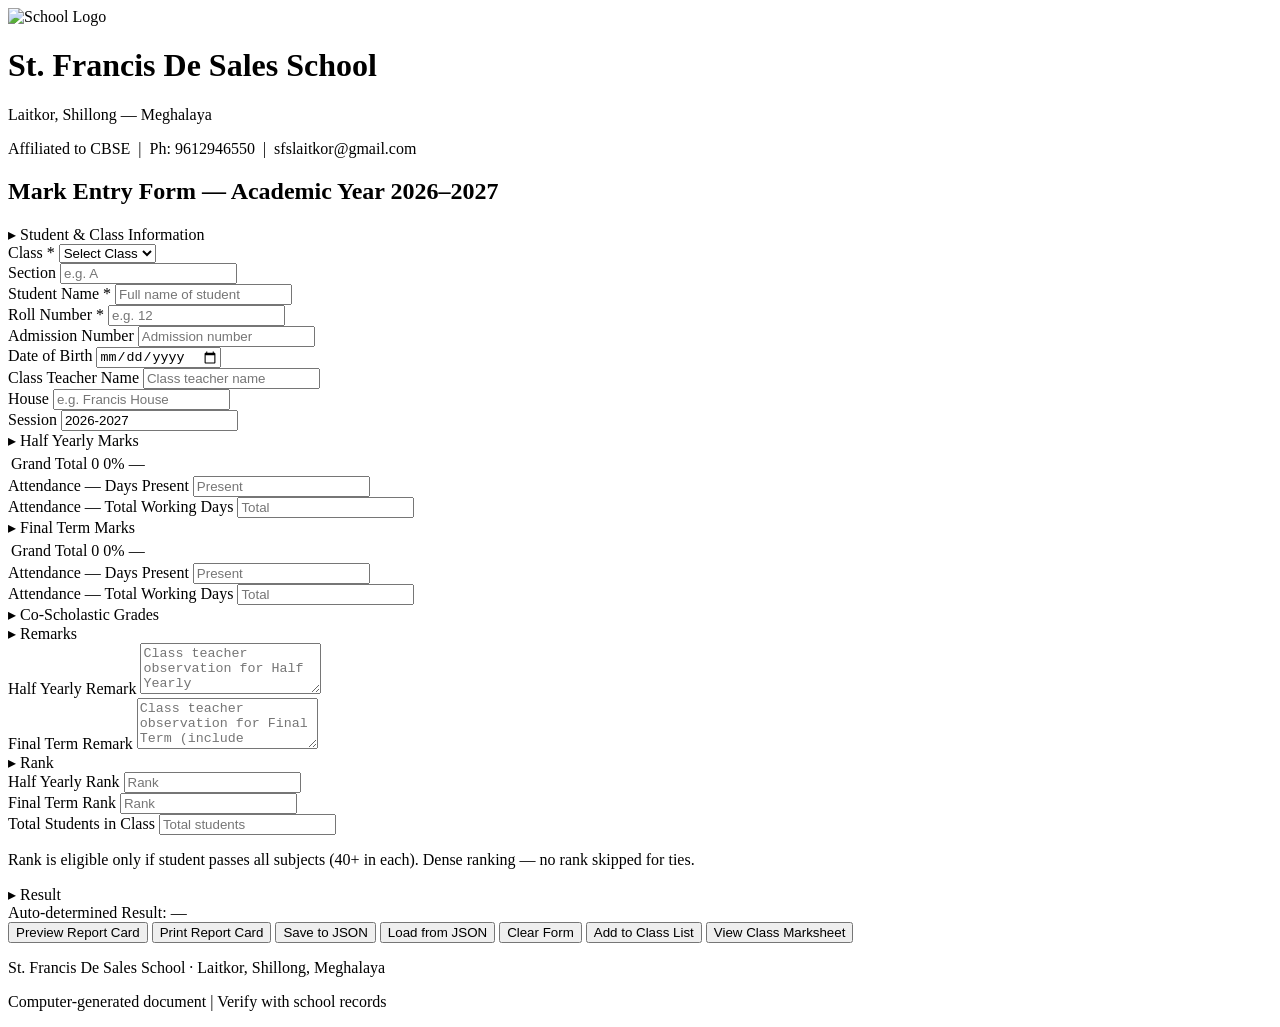
==== index.html @ 92c3ea96 "Upgraded reports card link" ====
<!DOCTYPE html>
<html lang="en">
<head>
    <meta charset="UTF-8">
    <meta name="viewport" content="width=device-width, initial-scale=1.0">
    <title>SFDS Report Card — Mark Entry</title>
    <link rel="stylesheet" href="css/main.css">
</head>
<body>
    <div class="app-wrapper">
        <!-- ═══════════════════════════════════════════════════════════════
             HEADER
             ═══════════════════════════════════════════════════════════════ -->
        <header class="app-header">
            <div class="header-inner">
                <img src="assets/logo.png" alt="School Logo" class="header-logo" id="headerLogo">
                <div class="header-text">
                    <h1>St. Francis De Sales School</h1>
                    <p class="header-sub">Laitkor, Shillong — Meghalaya</p>
                    <p class="header-meta">Affiliated to CBSE &nbsp;|&nbsp; Ph: 9612946550 &nbsp;|&nbsp; sfslaitkor@gmail.com</p>
                </div>
            </div>
        </header>

        <!-- ═══════════════════════════════════════════════════════════════
             MAIN FORM
             ═══════════════════════════════════════════════════════════════ -->
        <main class="form-main">
            <h2 class="page-title">Mark Entry Form — Academic Year 2026–2027</h2>

            <!-- ───────────────────────────────────────────────────────────
                 SECTION A — CLASS & STUDENT INFO
                 ─────────────────────────────────────────────────────────── -->
            <section class="form-section" id="sectionA">
                <div class="section-strip">
                    <span class="strip-marker">▸</span>
                    <span class="strip-label">Student & Class Information</span>
                </div>

                <div class="form-grid two-col">
                    <div class="field-group">
                        <label for="classSelect">Class <span class="req">*</span></label>
                        <select id="classSelect" name="classSelect">
                            <option value="" disabled selected>Select Class</option>
                            <option value="3">III</option>
                            <option value="4">IV</option>
                            <option value="5">V</option>
                            <option value="6">VI</option>
                            <option value="7">VII</option>
                            <option value="8">VIII</option>
                            <option value="9">IX</option>
                            <option value="10">X</option>
                        </select>
                    </div>

                    <div class="field-group">
                        <label for="sectionInput">Section</label>
                        <input type="text" id="sectionInput" name="section" placeholder="e.g. A" maxlength="5">
                    </div>

                    <div class="field-group">
                        <label for="studentName">Student Name <span class="req">*</span></label>
                        <input type="text" id="studentName" name="studentName" placeholder="Full name of student">
                    </div>

                    <div class="field-group">
                        <label for="rollNumber">Roll Number <span class="req">*</span></label>
                        <input type="number" id="rollNumber" name="rollNumber" min="1" placeholder="e.g. 12">
                    </div>

                    <div class="field-group">
                        <label for="admissionNo">Admission Number</label>
                        <input type="text" id="admissionNo" name="admissionNo" placeholder="Admission number">
                    </div>

                    <div class="field-group">
                        <label for="dob">Date of Birth</label>
                        <input type="date" id="dob" name="dob">
                    </div>

                    <div class="field-group">
                        <label for="classTeacher">Class Teacher Name</label>
                        <input type="text" id="classTeacher" name="classTeacher" placeholder="Class teacher name">
                    </div>

                    <div class="field-group">
                        <label for="house">House</label>
                        <input type="text" id="house" name="house" placeholder="e.g. Francis House">
                    </div>

                    <div class="field-group">
                        <label for="session">Session</label>
                        <input type="text" id="session" name="session" value="2026-2027" readonly>
                    </div>
                </div>
            </section>

            <!-- ───────────────────────────────────────────────────────────
                 SECTION B — HALF YEARLY MARKS TABLE
                 ─────────────────────────────────────────────────────────── -->
            <section class="form-section" id="sectionB">
                <div class="section-strip">
                    <span class="strip-marker">▸</span>
                    <span class="strip-label">Half Yearly Marks</span>
                </div>
                <div class="note-box" id="halfYearlyNote"></div>
                <div class="marks-table-wrapper">
                    <table class="marks-table" id="halfYearlyTable">
                        <thead>
                            <tr id="halfYearlyHeaderRow">
                                <!-- Dynamic columns injected by form.js -->
                            </tr>
                        </thead>
                        <tbody id="halfYearlyBody">
                            <!-- Dynamic rows injected by form.js -->
                        </tbody>
                        <tfoot>
                            <tr class="grand-total-row">
                                <td colspan="2" class="label-cell">Grand Total</td>
                                <td class="value-cell" id="hyGrandTotal">0</td>
                                <td class="value-cell" id="hyPercentage">0%</td>
                                <td class="value-cell" id="hyGrade">—</td>
                            </tr>
                        </tfoot>
                    </table>
                </div>

                <div class="attendance-row form-grid two-col">
                    <div class="field-group">
                        <label>Attendance — Days Present</label>
                        <input type="number" id="hyPresent" min="0" placeholder="Present">
                    </div>
                    <div class="field-group">
                        <label>Attendance — Total Working Days</label>
                        <input type="number" id="hyTotalDays" min="1" placeholder="Total">
                    </div>
                </div>
            </section>

            <!-- ───────────────────────────────────────────────────────────
                 SECTION C — FINAL TERM MARKS TABLE
                 ─────────────────────────────────────────────────────────── -->
            <section class="form-section" id="sectionC">
                <div class="section-strip">
                    <span class="strip-marker">▸</span>
                    <span class="strip-label">Final Term Marks</span>
                </div>
                <div class="note-box" id="finalTermNote"></div>
                <div class="marks-table-wrapper">
                    <table class="marks-table" id="finalTermTable">
                        <thead>
                            <tr id="finalTermHeaderRow">
                                <!-- Dynamic columns injected by form.js -->
                            </tr>
                        </thead>
                        <tbody id="finalTermBody">
                            <!-- Dynamic rows injected by form.js -->
                        </tbody>
                        <tfoot>
                            <tr class="grand-total-row">
                                <td colspan="2" class="label-cell">Grand Total</td>
                                <td class="value-cell" id="ftGrandTotal">0</td>
                                <td class="value-cell" id="ftPercentage">0%</td>
                                <td class="value-cell" id="ftGrade">—</td>
                            </tr>
                        </tfoot>
                    </table>
                </div>

                <div class="attendance-row form-grid two-col">
                    <div class="field-group">
                        <label>Attendance — Days Present</label>
                        <input type="number" id="ftPresent" min="0" placeholder="Present">
                    </div>
                    <div class="field-group">
                        <label>Attendance — Total Working Days</label>
                        <input type="number" id="ftTotalDays" min="1" placeholder="Total">
                    </div>
                </div>
            </section>

            <!-- ───────────────────────────────────────────────────────────
                 SECTION D — CO-SCHOLASTIC GRADES
                 ─────────────────────────────────────────────────────────── -->
            <section class="form-section" id="sectionD">
                <div class="section-strip">
                    <span class="strip-marker">▸</span>
                    <span class="strip-label">Co-Scholastic Grades</span>
                </div>
                <div class="coscholastic-grid" id="coScholasticContainer">
                    <!-- Dynamic rows injected by form.js -->
                </div>
            </section>

            <!-- ───────────────────────────────────────────────────────────
                 SECTION E — REMARKS
                 ─────────────────────────────────────────────────────────── -->
            <section class="form-section" id="sectionE">
                <div class="section-strip">
                    <span class="strip-marker">▸</span>
                    <span class="strip-label">Remarks</span>
                </div>
                <div class="form-grid two-col">
                    <div class="field-group">
                        <label for="hyRemark">Half Yearly Remark</label>
                        <textarea id="hyRemark" rows="3" placeholder="Class teacher observation for Half Yearly"></textarea>
                    </div>
                    <div class="field-group">
                        <label for="ftRemark">Final Term Remark</label>
                        <textarea id="ftRemark" rows="3" placeholder="Class teacher observation for Final Term (include promotion status)"></textarea>
                    </div>
                </div>
            </section>

            <!-- ───────────────────────────────────────────────────────────
                 SECTION F — RANK
                 ─────────────────────────────────────────────────────────── -->
            <section class="form-section" id="sectionF">
                <div class="section-strip">
                    <span class="strip-marker">▸</span>
                    <span class="strip-label">Rank</span>
                </div>
                <div class="form-grid three-col">
                    <div class="field-group">
                        <label for="hyRank">Half Yearly Rank</label>
                        <input type="number" id="hyRank" min="1" placeholder="Rank">
                    </div>
                    <div class="field-group">
                        <label for="ftRank">Final Term Rank</label>
                        <input type="number" id="ftRank" min="1" placeholder="Rank">
                    </div>
                    <div class="field-group">
                        <label for="totalStudents">Total Students in Class</label>
                        <input type="number" id="totalStudents" min="1" placeholder="Total students">
                    </div>
                </div>
                <p class="field-note">Rank is eligible only if student passes all subjects (40+ in each). Dense ranking — no rank skipped for ties.</p>
            </section>

            <!-- ───────────────────────────────────────────────────────────
                 SECTION G — RESULT
                 ─────────────────────────────────────────────────────────── -->
            <section class="form-section" id="sectionG">
                <div class="section-strip">
                    <span class="strip-marker">▸</span>
                    <span class="strip-label">Result</span>
                </div>
                <div class="result-display" id="resultDisplay">
                    <span class="result-label">Auto-determined Result:</span>
                    <span class="result-badge" id="resultBadge">—</span>
                </div>
            </section>

            <!-- ───────────────────────────────────────────────────────────
                 FORM ACTIONS
                 ─────────────────────────────────────────────────────────── -->
            <section class="form-actions" id="formActions">
                <button type="button" class="btn btn-primary" id="btnPreview">Preview Report Card</button>
                <button type="button" class="btn btn-primary" id="btnPrint">Print Report Card</button>
                <button type="button" class="btn btn-secondary" id="btnSaveJson">Save to JSON</button>
                <button type="button" class="btn btn-secondary" id="btnLoadJson">Load from JSON</button>
                <button type="button" class="btn btn-warn" id="btnClear">Clear Form</button>
                <button type="button" class="btn btn-accent" id="btnAddToClass">Add to Class List</button>
                <button type="button" class="btn btn-accent" id="btnViewMarksheet">View Class Marksheet</button>
            </section>
        </main>

        <!-- ═══════════════════════════════════════════════════════════════
             FOOTER
             ═══════════════════════════════════════════════════════════════ -->
        <footer class="app-footer">
            <p>St. Francis De Sales School · Laitkor, Shillong, Meghalaya</p>
            <p class="footer-note">Computer-generated document | Verify with school records</p>
        </footer>
    </div>

    <script src="js/config.js"></script>
    <script src="js/form.js"></script>
</body>
</html>
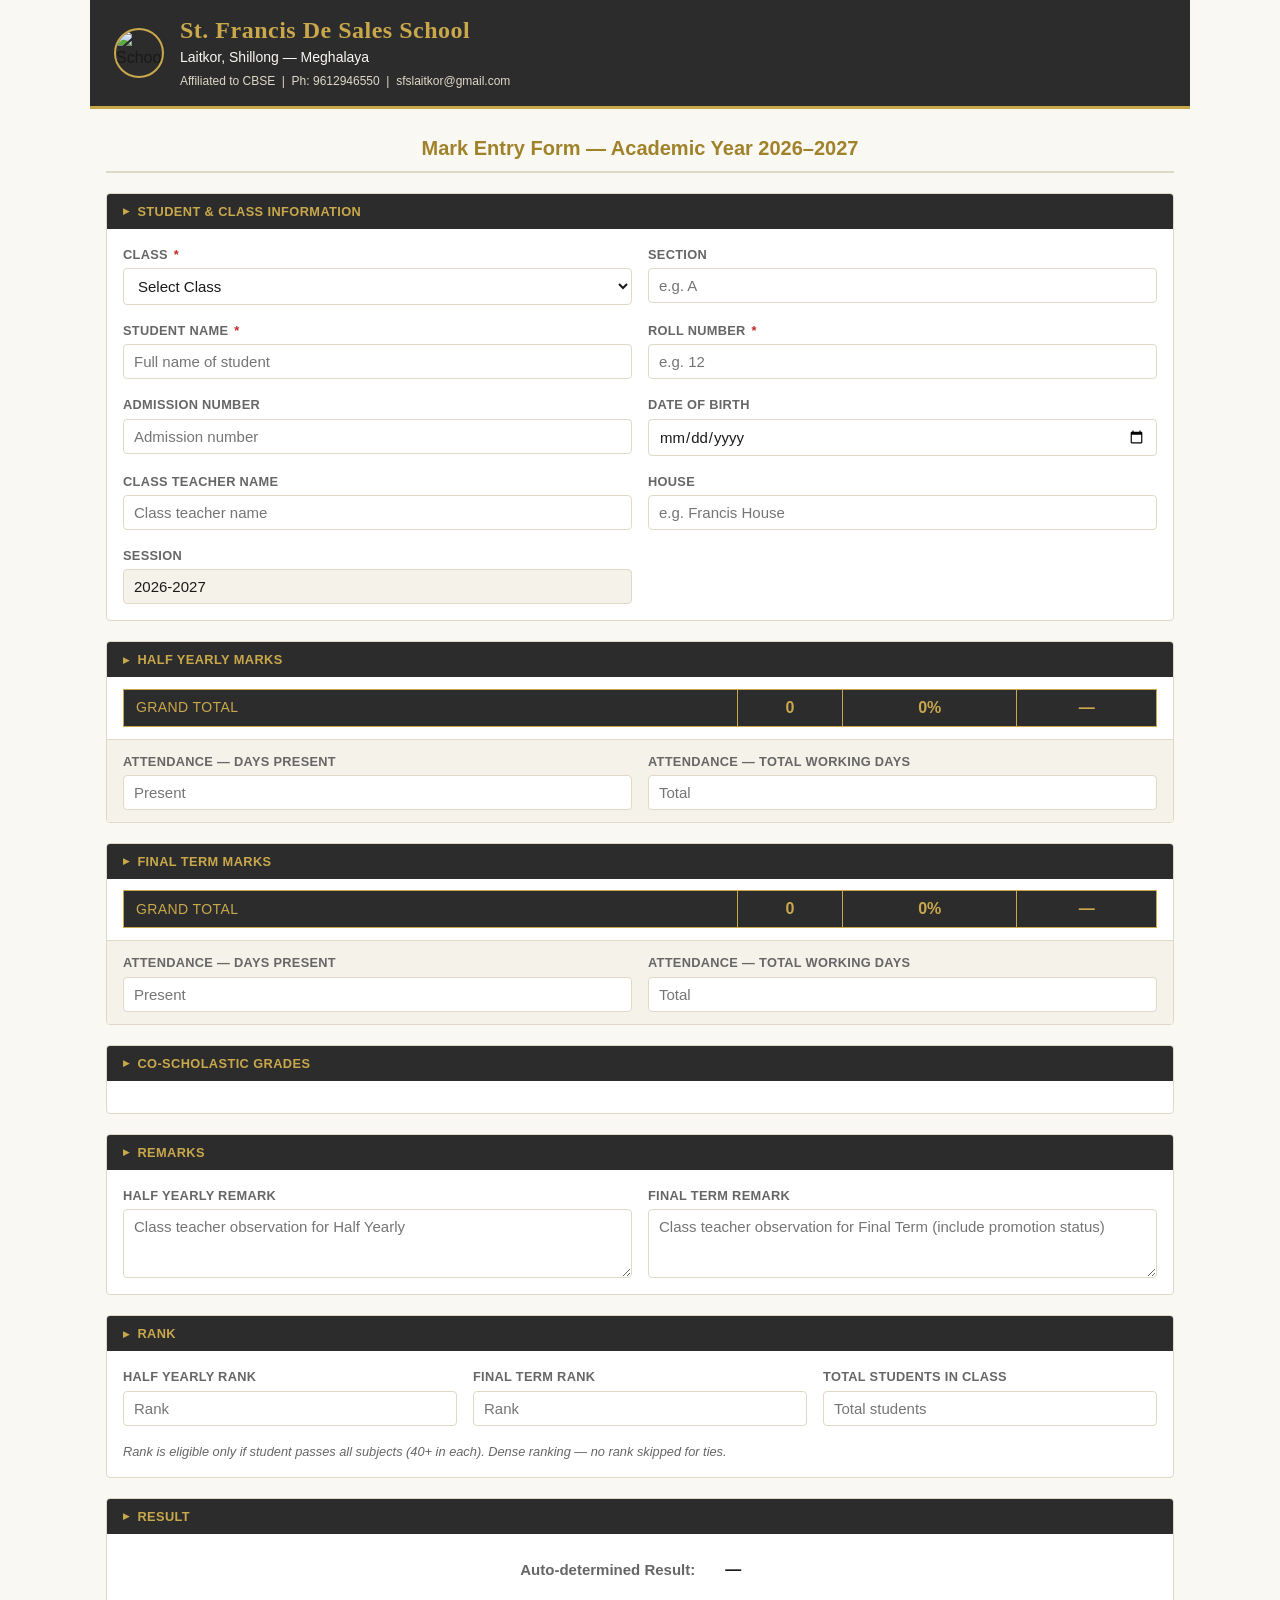
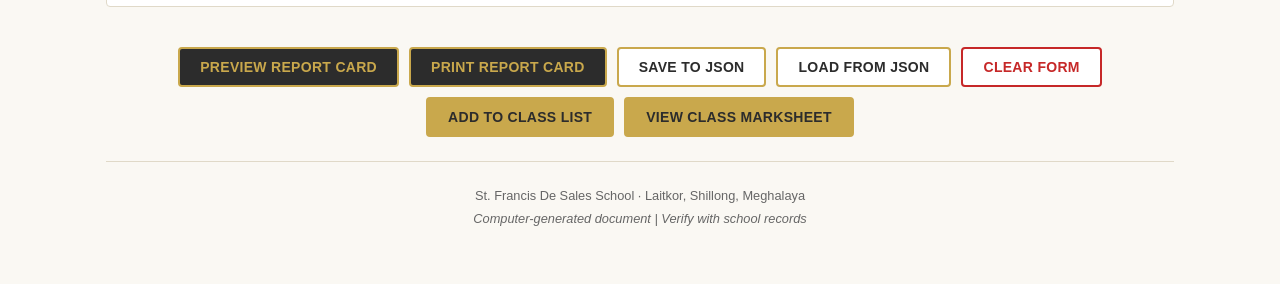
==== commit 623cb906: "Fix broken GitHub Pages asset paths All HTML files referenced CSS in css/, JS in js/, and images in " ====
--- a/index.html
+++ b/index.html
@@ -4,7 +4,7 @@
     <meta charset="UTF-8">
     <meta name="viewport" content="width=device-width, initial-scale=1.0">
     <title>SFDS Report Card — Mark Entry</title>
-    <link rel="stylesheet" href="css/main.css">
+    <link rel="stylesheet" href="main.css">
 </head>
 <body>
     <div class="app-wrapper">
@@ -13,7 +13,7 @@
              ═══════════════════════════════════════════════════════════════ -->
         <header class="app-header">
             <div class="header-inner">
-                <img src="assets/logo.png" alt="School Logo" class="header-logo" id="headerLogo">
+                <img src="logo.png.png" alt="School Logo" class="header-logo" id="headerLogo">
                 <div class="header-text">
                     <h1>St. Francis De Sales School</h1>
                     <p class="header-sub">Laitkor, Shillong — Meghalaya</p>
@@ -274,7 +274,7 @@
         </footer>
     </div>
 
-    <script src="js/config.js"></script>
-    <script src="js/form.js"></script>
+    <script src="config.js"></script>
+    <script src="form.js"></script>
 </body>
 </html>
--- a/main.css
+++ b/main.css
@@ -0,0 +1,579 @@
+/**
+ * main.css — SFDS Report Card System
+ * Form UI styles for index.html
+ * Cream / Gold / Dark design system
+ */
+
+/* ═══════════════════════════════════════════════════════════════════════════
+   CSS CUSTOM PROPERTIES
+   ═══════════════════════════════════════════════════════════════════════════ */
+:root {
+  --primary-dark:   #2C2C2C;
+  --primary-gold:   #C9A84C;
+  --bg-cream:       #FAF8F3;
+  --bg-white:       #FFFFFF;
+  --bg-section:     #F5F2EA;
+  --text-dark:      #1A1A1A;
+  --text-muted:     #666666;
+  --text-gold:      #A0822A;
+  --border-light:   #E0D9C8;
+  --pass-green:     #2E7D32;
+  --fail-red:       #C62828;
+  --grade-bg:       #3A3A2A;
+
+  --font-primary:   'Segoe UI', Arial, sans-serif;
+  --font-header:    Georgia, serif;
+  --radius:         0.25rem;
+  --transition:     0.2s ease;
+}
+
+/* ═══════════════════════════════════════════════════════════════════════════
+   RESET & BASE
+   ═══════════════════════════════════════════════════════════════════════════ */
+*, *::before, *::after {
+  box-sizing: border-box;
+  margin: 0;
+  padding: 0;
+}
+
+html {
+  font-size: 16px;
+}
+
+body {
+  font-family: var(--font-primary);
+  background: var(--bg-cream);
+  color: var(--text-dark);
+  line-height: 1.5;
+  -webkit-font-smoothing: antialiased;
+}
+
+/* ═══════════════════════════════════════════════════════════════════════════
+   APP LAYOUT
+   ═══════════════════════════════════════════════════════════════════════════ */
+.app-wrapper {
+  max-width: 1100px;
+  margin: 0 auto;
+  padding: 0 1rem 2rem;
+}
+
+/* ═══════════════════════════════════════════════════════════════════════════
+   HEADER
+   ═══════════════════════════════════════════════════════════════════════════ */
+.app-header {
+  background: var(--primary-dark);
+  border-bottom: 3px solid var(--primary-gold);
+  margin: 0 -1rem 1.5rem;
+  padding: 1rem 1.5rem;
+}
+
+.header-inner {
+  display: flex;
+  align-items: center;
+  gap: 1rem;
+  max-width: 1100px;
+  margin: 0 auto;
+}
+
+.header-logo {
+  width: 50px;
+  height: 50px;
+  object-fit: contain;
+  border-radius: 50%;
+  border: 2px solid var(--primary-gold);
+  flex-shrink: 0;
+}
+
+.header-text h1 {
+  font-family: var(--font-header);
+  font-size: 1.5rem;
+  color: var(--primary-gold);
+  letter-spacing: 0.5px;
+  line-height: 1.2;
+}
+
+.header-sub {
+  font-size: 0.875rem;
+  color: var(--bg-cream);
+  margin-top: 0.125rem;
+}
+
+.header-meta {
+  font-size: 0.75rem;
+  color: var(--border-light);
+  margin-top: 0.25rem;
+}
+
+/* ═══════════════════════════════════════════════════════════════════════════
+   PAGE TITLE
+   ═══════════════════════════════════════════════════════════════════════════ */
+.page-title {
+  font-size: 1.25rem;
+  font-weight: 600;
+  color: var(--text-gold);
+  text-align: center;
+  margin-bottom: 1.25rem;
+  padding-bottom: 0.5rem;
+  border-bottom: 2px solid var(--border-light);
+}
+
+/* ═══════════════════════════════════════════════════════════════════════════
+   FORM SECTIONS
+   ═══════════════════════════════════════════════════════════════════════════ */
+.form-section {
+  background: var(--bg-white);
+  border: 1px solid var(--border-light);
+  border-radius: var(--radius);
+  margin-bottom: 1.25rem;
+  overflow: hidden;
+}
+
+.section-strip {
+  background: var(--primary-dark);
+  color: var(--primary-gold);
+  padding: 0.5rem 1rem;
+  display: flex;
+  align-items: center;
+  gap: 0.5rem;
+  font-size: 0.8rem;
+  font-weight: 600;
+  text-transform: uppercase;
+  letter-spacing: 0.4px;
+}
+
+.strip-marker {
+  color: var(--primary-gold);
+  font-size: 0.75rem;
+}
+
+/* ═══════════════════════════════════════════════════════════════════════════
+   FORM GRID & FIELDS
+   ═══════════════════════════════════════════════════════════════════════════ */
+.form-grid {
+  display: grid;
+  gap: 1rem;
+  padding: 1rem;
+}
+
+.form-grid.two-col   { grid-template-columns: repeat(2, 1fr); }
+.form-grid.three-col { grid-template-columns: repeat(3, 1fr); }
+
+.field-group {
+  display: flex;
+  flex-direction: column;
+  gap: 0.25rem;
+}
+
+.field-group label {
+  font-size: 0.8rem;
+  font-weight: 600;
+  color: var(--text-muted);
+  text-transform: uppercase;
+  letter-spacing: 0.3px;
+}
+
+.field-group .req {
+  color: var(--fail-red);
+  margin-left: 2px;
+}
+
+.field-group input,
+.field-group select,
+.field-group textarea {
+  font-family: var(--font-primary);
+  font-size: 0.9375rem;
+  padding: 0.5rem 0.625rem;
+  border: 1px solid var(--border-light);
+  border-radius: var(--radius);
+  background: var(--bg-white);
+  color: var(--text-dark);
+  transition: border-color var(--transition), box-shadow var(--transition);
+}
+
+.field-group input:focus,
+.field-group select:focus,
+.field-group textarea:focus {
+  outline: none;
+  border-color: var(--primary-gold);
+  box-shadow: 0 0 0 2px rgba(201, 168, 76, 0.15);
+}
+
+.field-group input[readonly] {
+  background: var(--bg-section);
+  cursor: default;
+}
+
+.field-group input[type="number"] {
+  -moz-appearance: textfield;
+}
+.field-group input[type="number"]::-webkit-outer-spin-button,
+.field-group input[type="number"]::-webkit-inner-spin-button {
+  -webkit-appearance: none;
+  margin: 0;
+}
+
+.field-note {
+  font-size: 0.8rem;
+  color: var(--text-muted);
+  padding: 0 1rem 1rem;
+  font-style: italic;
+}
+
+.note-box {
+  font-size: 0.8rem;
+  color: var(--text-gold);
+  padding: 0.5rem 1rem;
+  background: var(--bg-section);
+  border-left: 3px solid var(--primary-gold);
+  display: none;
+}
+.note-box.visible {
+  display: block;
+}
+
+/* ═══════════════════════════════════════════════════════════════════════════
+   MARKS TABLE
+   ═══════════════════════════════════════════════════════════════════════════ */
+.marks-table-wrapper {
+  padding: 0.75rem 1rem;
+  overflow-x: auto;
+}
+
+.marks-table {
+  width: 100%;
+  border-collapse: collapse;
+  font-size: 0.875rem;
+}
+
+.marks-table thead tr {
+  background: var(--primary-dark);
+  color: var(--primary-gold);
+}
+
+.marks-table th {
+  padding: 0.5rem 0.375rem;
+  font-weight: 600;
+  text-align: center;
+  border: 1px solid var(--primary-gold);
+  font-size: 0.8rem;
+  white-space: nowrap;
+}
+
+.marks-table th:first-child {
+  text-align: left;
+  padding-left: 0.75rem;
+}
+
+.marks-table td {
+  padding: 0.375rem 0.375rem;
+  border: 1px solid var(--border-light);
+  text-align: center;
+  vertical-align: middle;
+}
+
+.marks-table td:first-child {
+  text-align: left;
+  padding-left: 0.75rem;
+  font-weight: 500;
+}
+
+.marks-table tbody tr:nth-child(even) {
+  background: var(--bg-section);
+}
+
+/* Row types */
+.marks-table .row-component td {
+  color: var(--text-muted);
+  font-size: 0.8125rem;
+}
+.marks-table .row-component td:first-child {
+  padding-left: 1.25rem;
+}
+
+.marks-table .row-aggregate td {
+  background: rgba(201, 168, 76, 0.08);
+  font-weight: 600;
+}
+
+.marks-table .row-single td {
+  font-weight: 500;
+}
+
+/* Inputs inside table */
+.marks-table input[type="number"] {
+  width: 100%;
+  min-width: 52px;
+  padding: 0.375rem 0.25rem;
+  font-size: 0.875rem;
+  text-align: center;
+  border: 1px solid var(--border-light);
+  border-radius: var(--radius);
+  background: var(--bg-white);
+  color: var(--text-dark);
+  transition: border-color var(--transition);
+}
+
+.marks-table input[type="number"]:focus {
+  outline: none;
+  border-color: var(--primary-gold);
+}
+
+.marks-table input[type="number"].error {
+  border-color: var(--fail-red);
+  background: #FFF5F5;
+}
+
+.marks-table .cell-total {
+  font-weight: 600;
+  color: var(--text-gold);
+}
+
+.marks-table .cell-grade .grade-pill {
+  display: inline-block;
+  background: var(--grade-bg);
+  color: var(--primary-gold);
+  font-size: 0.75rem;
+  font-weight: 600;
+  padding: 0.125rem 0.5rem;
+  border-radius: 1rem;
+  min-width: 28px;
+  text-align: center;
+}
+
+/* Grand total row */
+.grand-total-row td {
+  background: var(--primary-dark) !important;
+  color: var(--primary-gold);
+  font-weight: 700;
+  border-color: var(--primary-gold);
+}
+
+.grand-total-row .label-cell {
+  text-align: right;
+  padding-right: 0.75rem;
+  text-transform: uppercase;
+  letter-spacing: 0.4px;
+}
+
+.grand-total-row .value-cell {
+  text-align: center;
+  font-size: 1rem;
+}
+
+/* Attendance row */
+.attendance-row {
+  padding: 0.75rem 1rem;
+  background: var(--bg-section);
+  border-top: 1px solid var(--border-light);
+}
+
+/* ═══════════════════════════════════════════════════════════════════════════
+   CO-SCHOLASTIC GRID
+   ═══════════════════════════════════════════════════════════════════════════ */
+.coscholastic-grid {
+  padding: 1rem;
+  display: grid;
+  grid-template-columns: repeat(auto-fill, minmax(260px, 1fr));
+  gap: 0.75rem 1.5rem;
+}
+
+.coscholastic-item {
+  display: flex;
+  align-items: center;
+  justify-content: space-between;
+  gap: 0.75rem;
+  padding: 0.5rem 0;
+  border-bottom: 1px solid var(--border-light);
+}
+
+.coscholastic-item label {
+  font-size: 0.875rem;
+  font-weight: 500;
+  color: var(--text-dark);
+}
+
+.coscholastic-item select {
+  font-family: var(--font-primary);
+  font-size: 0.875rem;
+  padding: 0.375rem 0.5rem;
+  border: 1px solid var(--border-light);
+  border-radius: var(--radius);
+  background: var(--bg-white);
+  color: var(--text-dark);
+  min-width: 100px;
+}
+
+.coscholastic-item select:focus {
+  outline: none;
+  border-color: var(--primary-gold);
+}
+
+/* ═══════════════════════════════════════════════════════════════════════════
+   RESULT DISPLAY
+   ═══════════════════════════════════════════════════════════════════════════ */
+.result-display {
+  padding: 1rem;
+  display: flex;
+  align-items: center;
+  gap: 0.75rem;
+  justify-content: center;
+}
+
+.result-label {
+  font-size: 0.9375rem;
+  font-weight: 600;
+  color: var(--text-muted);
+}
+
+.result-badge {
+  display: inline-block;
+  padding: 0.375rem 1rem;
+  border-radius: var(--radius);
+  font-size: 1rem;
+  font-weight: 700;
+  text-transform: uppercase;
+  letter-spacing: 0.5px;
+  border: 2px solid transparent;
+}
+
+.result-pass {
+  color: var(--pass-green);
+  background: #E8F5E9;
+  border-color: var(--pass-green);
+}
+
+.result-fail {
+  color: var(--fail-red);
+  background: #FFEBEE;
+  border-color: var(--fail-red);
+}
+
+/* ═══════════════════════════════════════════════════════════════════════════
+   FORM ACTIONS
+   ═══════════════════════════════════════════════════════════════════════════ */
+.form-actions {
+  display: flex;
+  flex-wrap: wrap;
+  gap: 0.625rem;
+  justify-content: center;
+  padding: 1.25rem 0 0.5rem;
+}
+
+.btn {
+  font-family: var(--font-primary);
+  font-size: 0.875rem;
+  font-weight: 600;
+  padding: 0.625rem 1.25rem;
+  border: 2px solid transparent;
+  border-radius: var(--radius);
+  cursor: pointer;
+  transition: background var(--transition), border-color var(--transition), transform var(--transition);
+  text-transform: uppercase;
+  letter-spacing: 0.3px;
+}
+
+.btn:hover {
+  transform: translateY(-1px);
+}
+
+.btn:active {
+  transform: translateY(0);
+}
+
+.btn-primary {
+  background: var(--primary-dark);
+  color: var(--primary-gold);
+  border-color: var(--primary-gold);
+}
+.btn-primary:hover {
+  background: #1A1A1A;
+}
+
+.btn-secondary {
+  background: var(--bg-white);
+  color: var(--primary-dark);
+  border-color: var(--primary-gold);
+}
+.btn-secondary:hover {
+  background: var(--bg-section);
+}
+
+.btn-warn {
+  background: var(--bg-white);
+  color: var(--fail-red);
+  border-color: var(--fail-red);
+}
+.btn-warn:hover {
+  background: #FFEBEE;
+}
+
+.btn-accent {
+  background: var(--primary-gold);
+  color: var(--primary-dark);
+  border-color: var(--primary-gold);
+}
+.btn-accent:hover {
+  background: #B8973A;
+}
+
+/* ═══════════════════════════════════════════════════════════════════════════
+   FOOTER
+   ═══════════════════════════════════════════════════════════════════════════ */
+.app-footer {
+  text-align: center;
+  padding: 1.5rem 1rem;
+  border-top: 1px solid var(--border-light);
+  margin-top: 1rem;
+}
+
+.app-footer p {
+  font-size: 0.8rem;
+  color: var(--text-muted);
+}
+
+.footer-note {
+  font-size: 0.75rem;
+  margin-top: 0.25rem;
+  font-style: italic;
+}
+
+/* ═══════════════════════════════════════════════════════════════════════════
+   RESPONSIVE
+   ═══════════════════════════════════════════════════════════════════════════ */
+@media (max-width: 768px) {
+  .form-grid.two-col,
+  .form-grid.three-col {
+    grid-template-columns: 1fr;
+  }
+
+  .header-inner {
+    flex-direction: column;
+    text-align: center;
+  }
+
+  .form-actions {
+    flex-direction: column;
+    align-items: stretch;
+  }
+
+  .btn {
+    width: 100%;
+    text-align: center;
+  }
+}
+
+/* ═══════════════════════════════════════════════════════════════════════════
+   PRINT (hide UI chrome when printing the form itself)
+   ═══════════════════════════════════════════════════════════════════════════ */
+@media print {
+  .app-header,
+  .app-footer,
+  .form-actions {
+    display: none !important;
+  }
+
+  .form-section {
+    border: 1px solid var(--border-light);
+    break-inside: avoid;
+  }
+}
